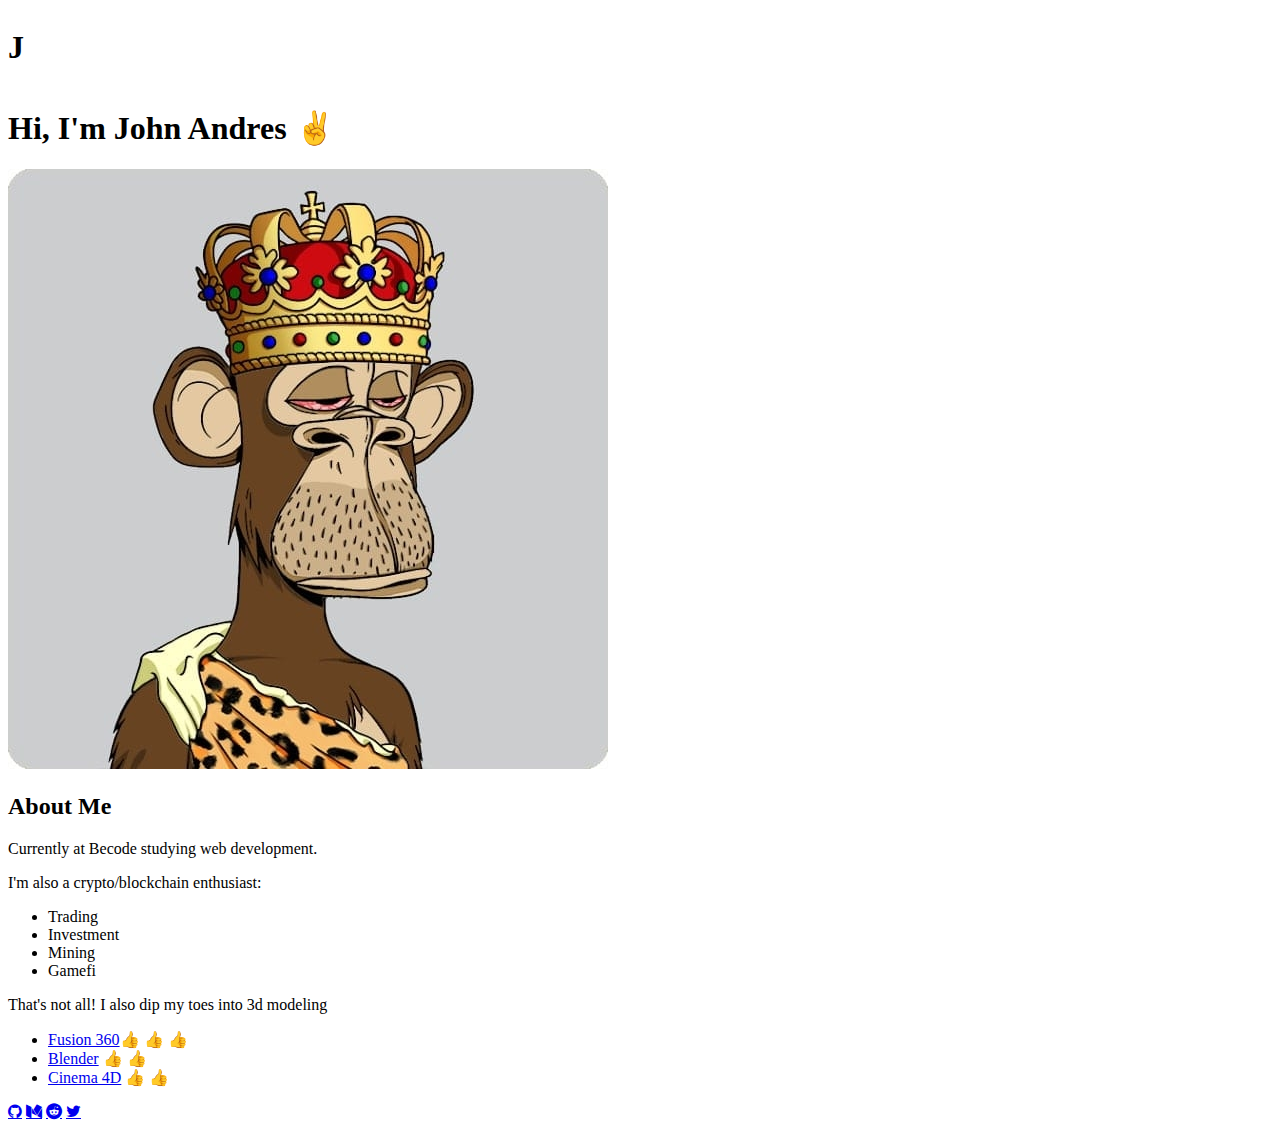
==== Homework/Basic/index.html @ b94146cc ".\Homework\" ====
<!DOCTYPE html> <!-- This is HTML Bro-->
<html lang="en"> <!--Language in English -->
<head>
<meta charset="utf-8"> <!--Set character encoding for the documents-->
<!-- Viewport for responsive web design-->
<meta nam="viewport" content="width=device-width, initial-scale=1, viewport-fit=cover">
<!--Link to stylesheet-->
<link rel="stylesheet" href="./style.css">

<!-- Icon library -->
<link rel="stylesheet" href="https://cdnjs.cloudflare.com/ajax/libs/font-awesome/4.7.0/css/font-awesome.min.css">

</head>
<body>
<header>

<!--Simple top bar-->
    <nav class="topbar">
        <h1 class="logo">J</h1>
    </nav>
</header>

<!--Hero section -->
<main>
    <h1><b>Hi, </b>I'm John Andres &#9996;</h1>
    <img src="/Homework/Advanced (ongoing)/assets/ApeJohn.jpg" alt="John Profile Pic">
</main>

<!--Info about me-->
<article>
    <h2>About Me</h2>
    <p>Currently at Becode studying web development.</p>
    <p>I'm also a crypto/blockchain enthusiast:</p>
    <ul>
        <li>Trading</li>
        <li>Investment</li>
        <li>Mining</li>
        <li>Gamefi</li>
    </ul>
    <p>That's not all! I also dip my toes into 3d modeling</p>
    <ul>
        <li> <a href="https://www.autodesk.com/products/fusion-360/overview?term=1-YEAR&tab=subscription">Fusion 360</a>&#128077; &#128077; &#128077;</li>
        <li> <a href="https://www.blender.org/">Blender</a> &#128077; &#128077; </li>
        <li> <a href="https://www.maxon.net/en/">Cinema 4D</a> &#128077; &#128077; </li>
    </ul>
</article>

<!--Social Media Links-->
<footer> 
    <a href="#" class="fa fa-github"></a>
    <a href="#" class="fa fa-medium"></a>
    <a href="#" class="fa fa-reddit"></a>
    <a href="#" class="fa fa-twitter"></a>
</footer>

</body>
</html>
---- Homework/Basic/style.css ----
* {
    align-content: center;
}
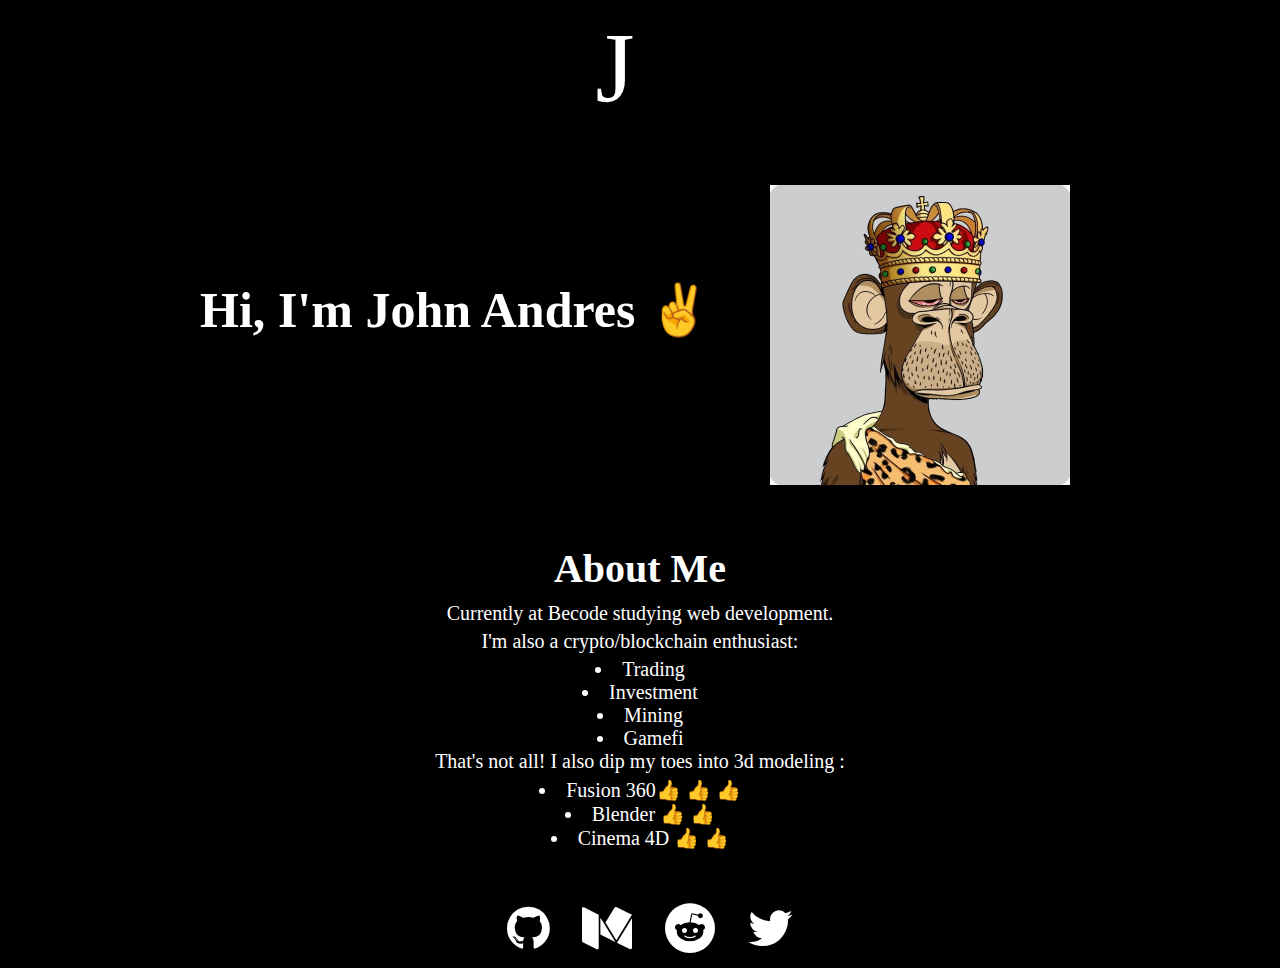
==== commit 1e1ca6bf: ".\Homework\" ====
--- a/Homework/Basic/index.html
+++ b/Homework/Basic/index.html
@@ -15,7 +15,7 @@
 <header>
 
 <!--Simple top bar-->
-    <nav class="topbar">
+    <nav>
         <h1 class="logo">J</h1>
     </nav>
 </header>
@@ -23,7 +23,7 @@
 <!--Hero section -->
 <main>
     <h1><b>Hi, </b>I'm John Andres &#9996;</h1>
-    <img src="/Homework/Advanced (ongoing)/assets/ApeJohn.jpg" alt="John Profile Pic">
+    <img src="/Homework/Advanced (ongoing)/assets/ApeJohn.jpg" alt="John Profile Pic" class="profilepic">
 </main>
 
 <!--Info about me-->
@@ -37,7 +37,7 @@
         <li>Mining</li>
         <li>Gamefi</li>
     </ul>
-    <p>That's not all! I also dip my toes into 3d modeling</p>
+    <p>That's not all! I also dip my toes into 3d modeling :</p>
     <ul>
         <li> <a href="https://www.autodesk.com/products/fusion-360/overview?term=1-YEAR&tab=subscription">Fusion 360</a>&#128077; &#128077; &#128077;</li>
         <li> <a href="https://www.blender.org/">Blender</a> &#128077; &#128077; </li>
--- a/Homework/Basic/style.css
+++ b/Homework/Basic/style.css
@@ -1,3 +1,82 @@
 * {
-    align-content: center;
-}+    margin: 0;
+    padding: 0;
+    box-sizing: border-box;
+}
+html{
+    background-color: black;
+    color: white;
+    -webkit-text-size-adjust: 100%;
+}
+
+body {
+    width: fit-content;
+    margin: auto;
+    padding: 10px;
+}
+nav{
+    border: 2px;
+    text-align: center;
+}
+.logo {
+    font-size: 100px;
+    font-family: Georgia, 'Times New Roman', Times, serif;
+    font-weight: normal;
+    float: none;
+}
+
+main {
+    display: flex;
+    margin-bottom: 50px;
+    flex-direction: row;
+    align-items: center;
+}
+
+h1{
+    font-weight: bold;
+    padding-bottom: 50px;
+    padding-right: 50px;
+    justify-content: center;
+    font-size: 50px;
+}
+
+.profilepic{
+    margin: 10px;
+    max-width: 300px;
+}
+
+a{
+    color: #fff;
+    text-decoration: none;
+}
+article {
+    font-size: 20px;
+    text-align: center;
+
+}
+
+p {
+    padding-bottom: 5px;
+    font-size: 20px;
+}
+
+h2 {
+    padding-bottom: 10px;
+    font-size: 40px;
+}
+ul {
+    text-align: center;
+    list-style: inside;
+  }
+
+
+
+  footer {
+      padding-top: 50px;
+      text-align: center;
+      font-size: 50px;
+  }
+  footer>a {
+      margin-left: 20px;
+      
+  }